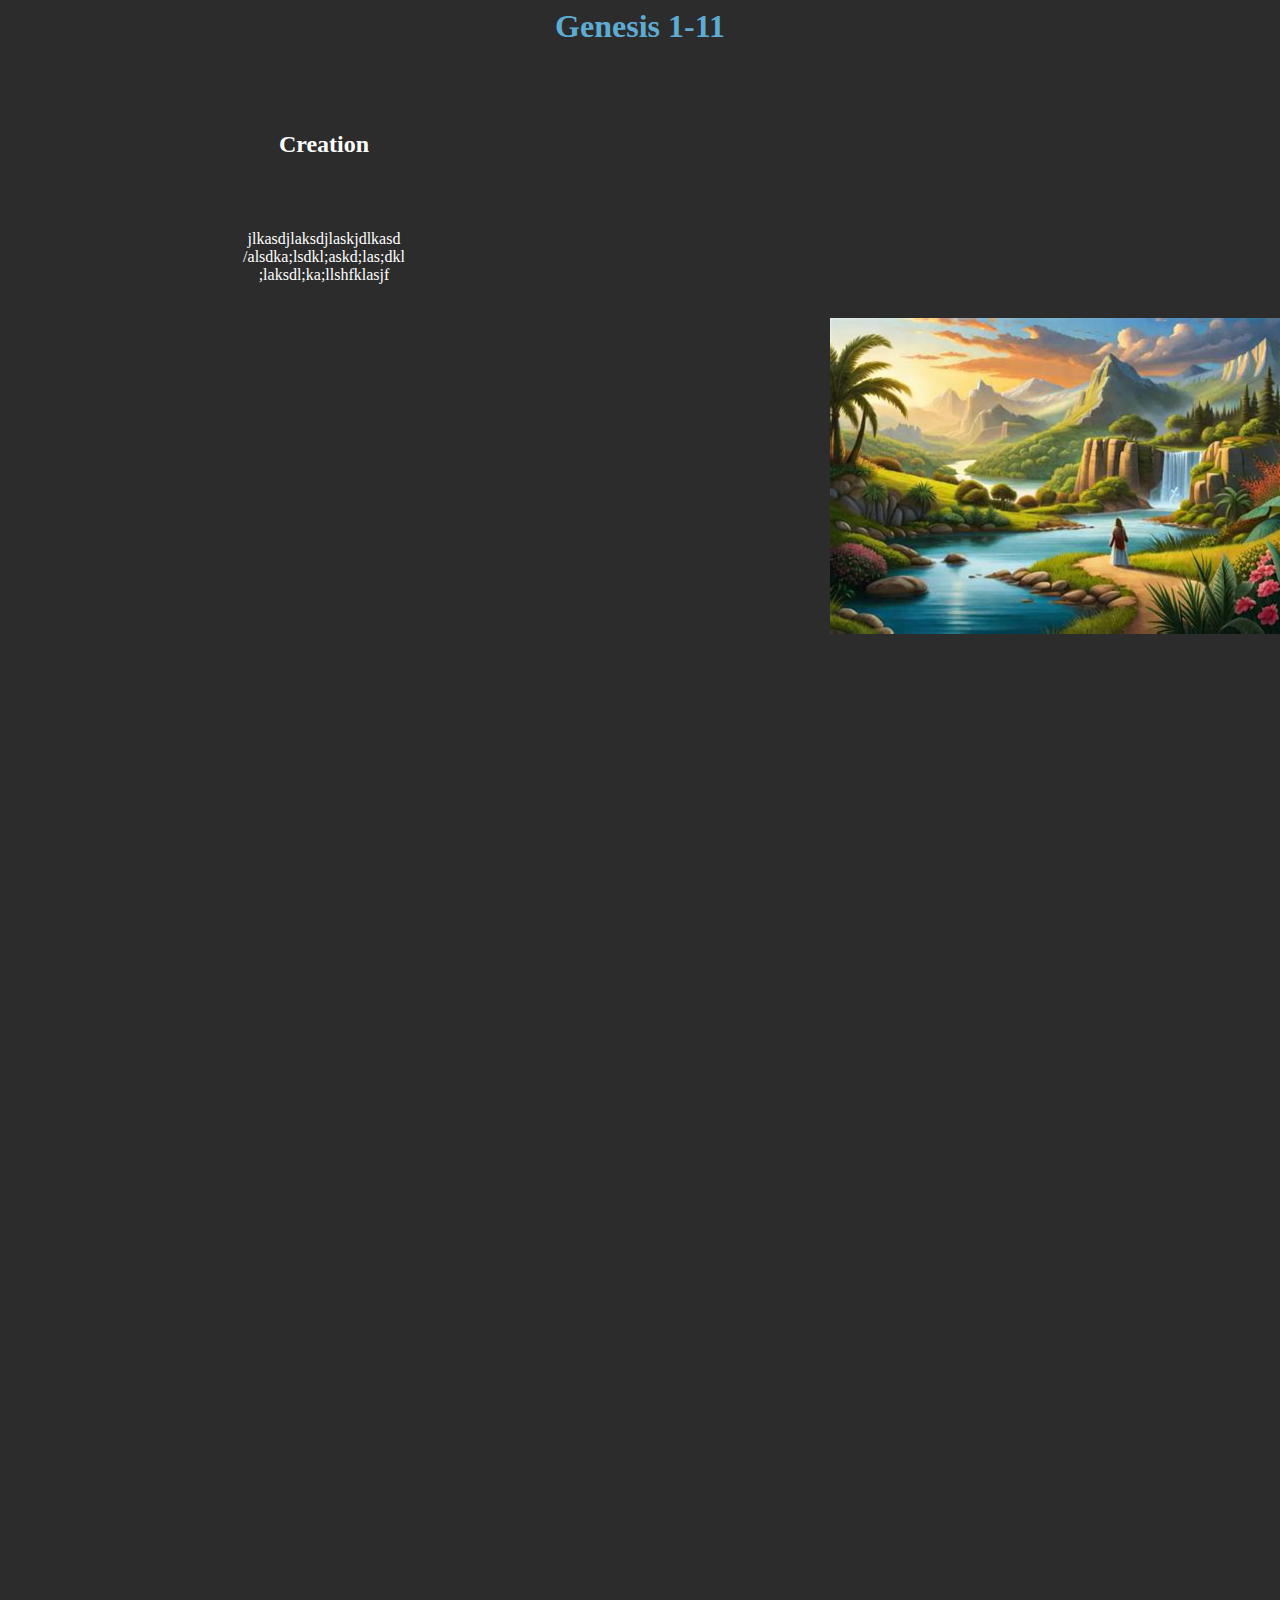
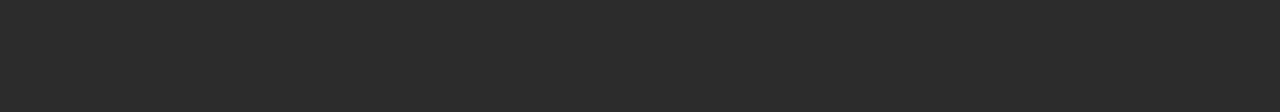
==== index.html @ ca87bc42 "edited layout" ====
<html>
	<meta name="viewport" content="width=device-width, initial-scale=1.0">
	<link rel='stylesheet' type='text/css' href='style.css'>

	<header class="header">
		<h1 class="title">Genesis 1-11</h1>
		</header>
		<body>
		<div class="paragraph">
		<h2>
		Creation
		</h2>
		<p>
			jlkasdjlaksdjlaskjdlkasd
			/alsdka;lsdkl;askd;las;dkl
			;laksdl;ka;llshfklasjf
		</p> 
		</div>
		<div class="left-image">
		<img src="creation.jpg">
		</div>
		</body>

	<br>
	<br>
	<br>
	<br>
	<br>
	<br>
	<br>
	<br>
	<br>
	<br>
	<br>
	<br>
	<br>
	<br>
	<br>
	<br>
	<br>
	<br>
	<br>
	<br>
	<br>
	<br>
	<br>
	<br>
	<br>
	<br>
	<br>
	<br>
	<br>
	<br>
	<br>
	<br>
	<br>
	<br>
	<br>
	<br>
	<br>
	<br>
	<br>
	<br>
	<br>
	<br>
	<br>
	<br>
	<br>
	<br>
	<br>
	<br>
	<br>
	<br>
	<br>
	<br>
	<br>
	<br>
	<br>
	<br>
	<br>
	<br>
	<br>
	<br>
	<br>
	<br>
	<br>
	<br>
	<br>
	<br>
	<br>
	<br>
	<br>
	<br>
	<br>
	<br>
	<br>
	<br>
	<br>
	<br>
	<br>
	



	</html>
---- style.css ----
body {
	background-color: #2c2c2c
	/*font: sans-serif;
	color: #ffffff;*/
}
.header {
	position: sticky;
	top: 0;
	text-align: center;
	font: sans-serif;
	background-color: #2c2c2c;
	transition height 2s;
	color: #5eacd3;
	width: 100%;
}
.title {
	font: sans-serif;
	text-align: center;
	/*position: sticky;
	top: 0;*/
}
.paragraph {
	font: sans-serif;
	color: #ffffff;
	text-align: center;
	white-space: pre-line;
	width: 50%;
}
.left-image {
	float: right;
	display: inline;
	width: 35%;
}
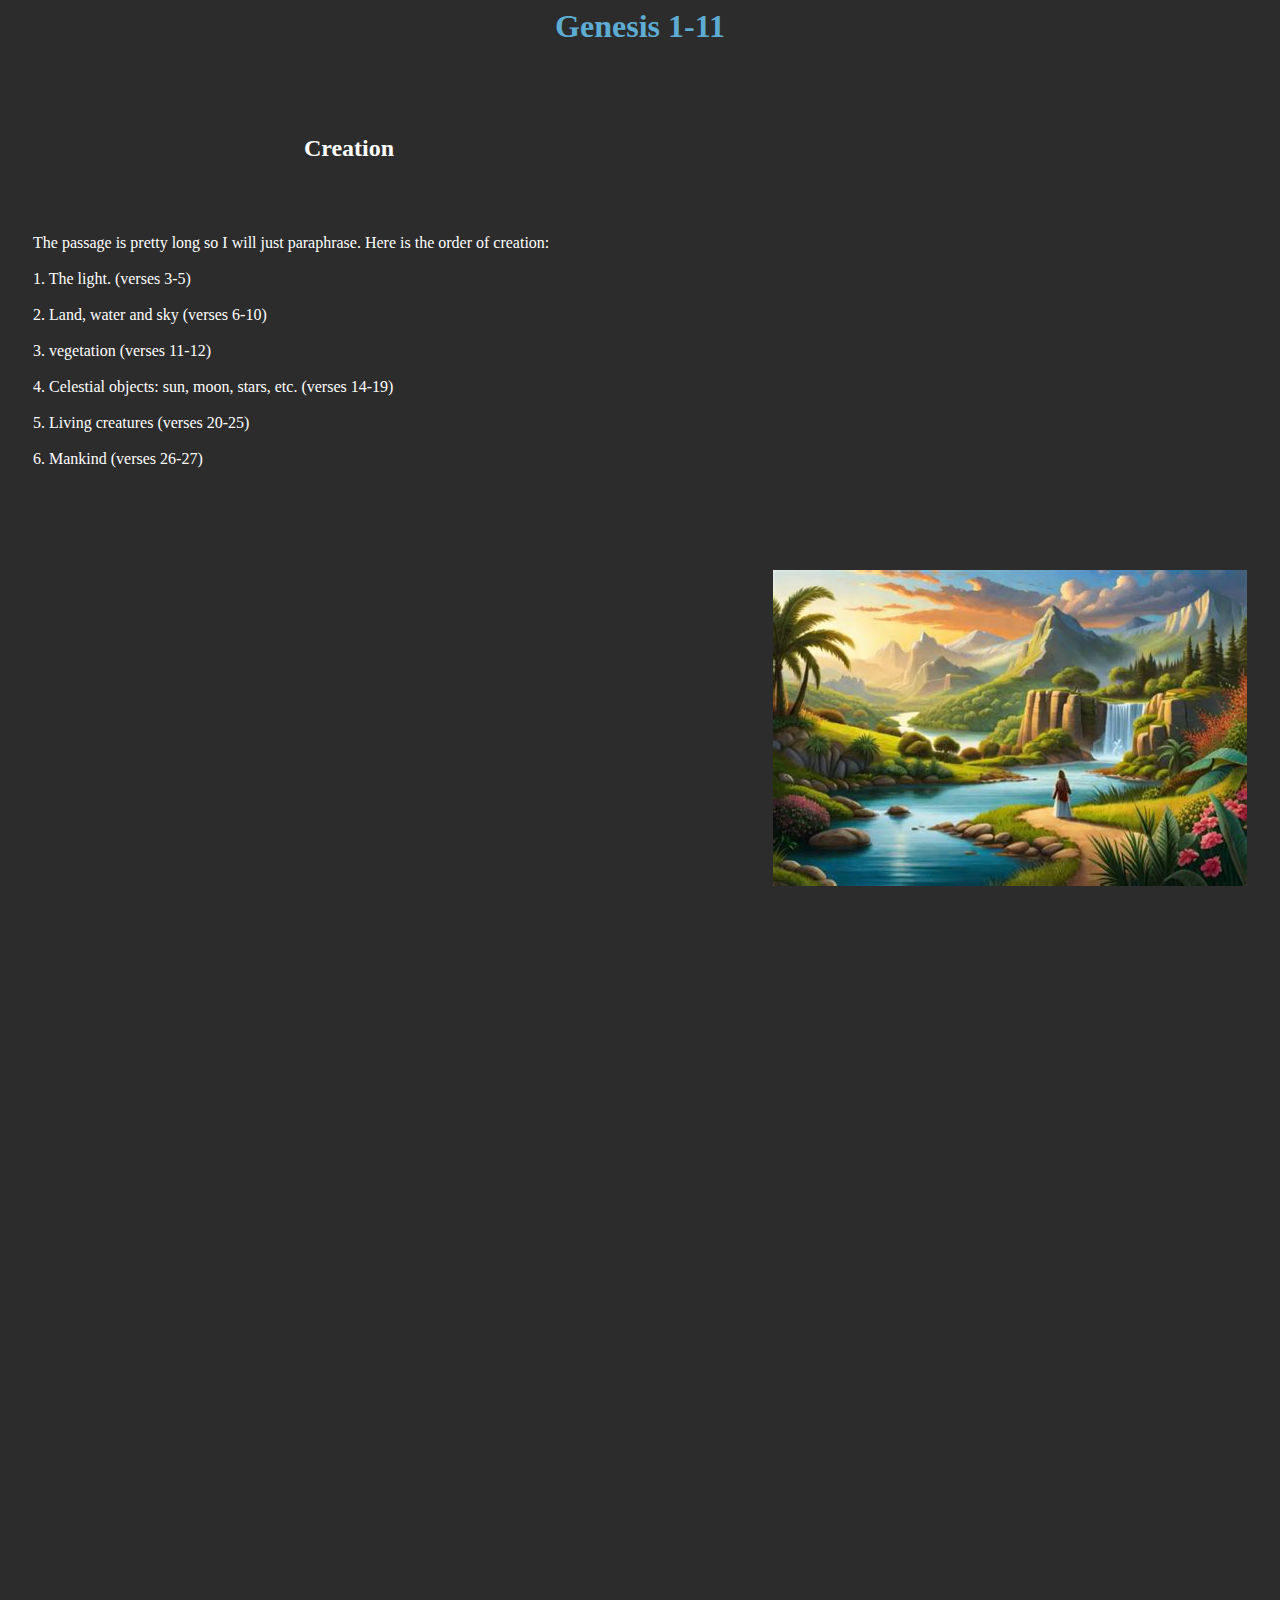
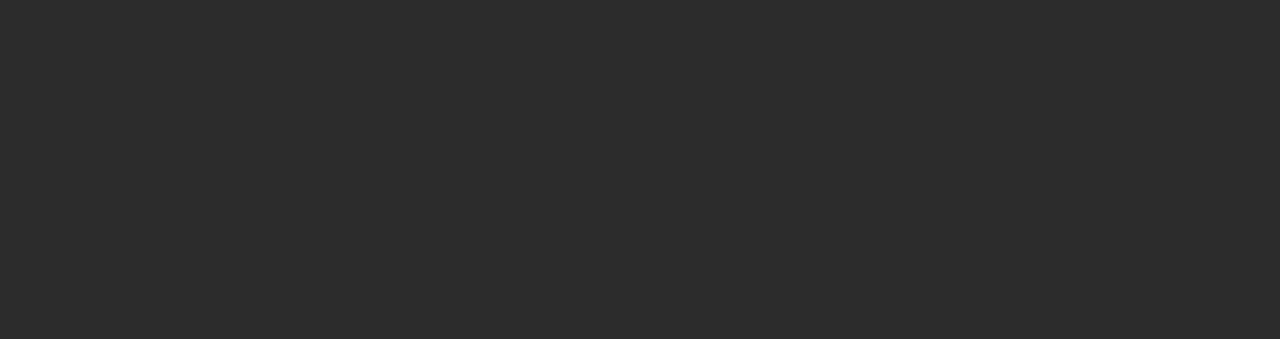
==== commit 8f1d5a84: "changed formatting and added 'Creation'" ====
--- a/index.html
+++ b/index.html
@@ -6,17 +6,28 @@
 		<h1 class="title">Genesis 1-11</h1>
 		</header>
 		<body>
-		<div class="paragraph">
-		<h2>
+		<div id="left-container">
+		<h2 class="heading">
 		Creation
 		</h2>
 		<p>
-			jlkasdjlaksdjlaskjdlkasd
-			/alsdka;lsdkl;askd;las;dkl
-			;laksdl;ka;llshfklasjf
+			The passage is pretty long so I will just paraphrase. Here is the order of creation:
+			
+			1. The light. (verses 3-5)
+			
+			2. Land, water and sky (verses 6-10)
+
+			3. vegetation (verses 11-12)
+
+			4. Celestial objects: sun, moon, stars, etc. (verses 14-19)
+
+			5. Living creatures (verses 20-25)
+
+			6. Mankind (verses 26-27)
+
 		</p> 
 		</div>
-		<div class="left-image">
+		<div id="right-container">
 		<img src="creation.jpg">
 		</div>
 		</body>
--- a/style.css
+++ b/style.css
@@ -1,5 +1,6 @@
 body {
 	background-color: #2c2c2c
+	
 	/*font: sans-serif;
 	color: #ffffff;*/
 }
@@ -19,15 +20,20 @@
 	/*position: sticky;
 	top: 0;*/
 }
-.paragraph {
+#left-container {
 	font: sans-serif;
 	color: #ffffff;
-	text-align: center;
 	white-space: pre-line;
 	width: 50%;
+	margin: 25px;
 }
-.left-image {
+#right-container {
 	float: right;
 	display: inline;
-	width: 35%;
+	margin: 25px;
+	
 }
+.heading {
+	text-align: center;
+	
+}
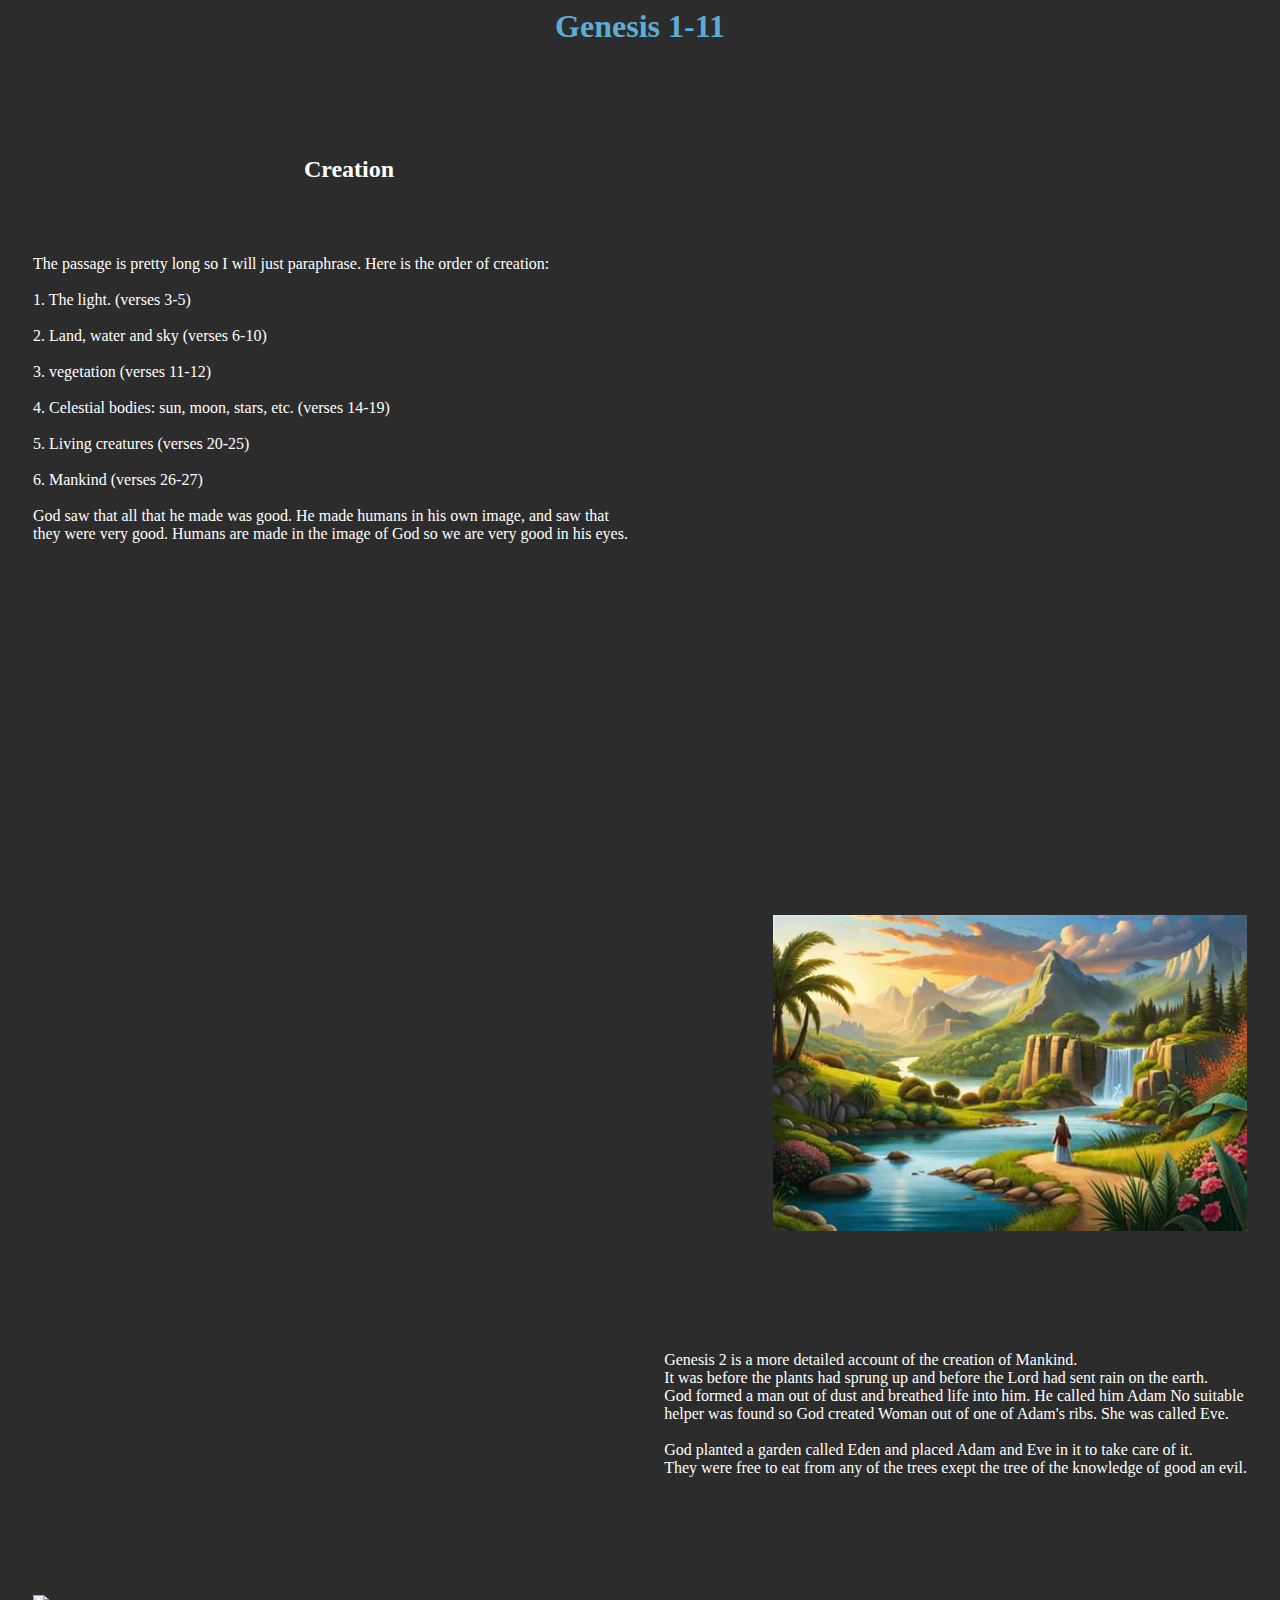
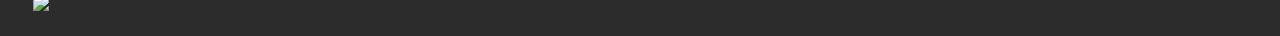
==== commit 0471f01e: "added genesis 2" ====
--- a/index.html
+++ b/index.html
@@ -6,12 +6,12 @@
 		<h1 class="title">Genesis 1-11</h1>
 		</header>
 		<body>
-		<div id="left-container">
-		<h2 class="heading">
+			<div class="left-container">
+		<h2 id="heading">
 		Creation
 		</h2>
 		<p>
-			The passage is pretty long so I will just paraphrase. Here is the order of creation:
+				The passage is pretty long so I will just paraphrase. Here is the order of creation:
 			
 			1. The light. (verses 3-5)
 			
@@ -19,24 +19,50 @@
 
 			3. vegetation (verses 11-12)
 
-			4. Celestial objects: sun, moon, stars, etc. (verses 14-19)
+			4. Celestial bodies: sun, moon, stars, etc. (verses 14-19)
 
 			5. Living creatures (verses 20-25)
 
 			6. Mankind (verses 26-27)
 
+			God saw that all that he made was good. He made humans in his own image, and saw that
+			they were very good. Humans are made in the image of God so we are very good in his eyes.
+			
+
+
 		</p> 
 		</div>
-		<div id="right-container">
+		<br>
+		<br>
+		<br>
+		<br>
+		<br>
+		<div class="right-container">
+			<br>
+			<br>
+			<br>
+			<br>
+			<br>
+			<br>
 		<img src="creation.jpg">
+		
 		</div>
+		<div class="right-container">
+			<p>
+			Genesis 2 is a more detailed account of the creation of Mankind. 
+			It was before the plants had sprung up and before the Lord had sent rain on the earth.
+			God formed a man out of dust and breathed life into him. He called him Adam No suitable
+			helper was found so God created Woman out of one of Adam's ribs. She was called Eve. 
+
+			God planted a garden called Eden and placed Adam and Eve in it to take care of it.
+			They were free to eat from any of the trees exept the tree of the knowledge of good an evil.
+			<p/>
+			</div>
+			<div class="left-container">
+				<img src="https://external-content.duckduckgo.com/iu/?u=https%3A%2F%2Ftse1.mm.bing.net%2Fth%3Fid%3DOIP.-9pcdscy4XH2DiLHx5FMfAHaD_%26pid%3DApi&f=1&ipt=282920f3b719909e67863ab311a41d9a76da1c4afdf7e9a88dfbee69495bdd02&ipo=images">
+				</div>
 		</body>
 
-	<br>
-	<br>
-	<br>
-	<br>
-	<br>
 	<br>
 	<br>
 	<br>
--- a/style.css
+++ b/style.css
@@ -20,20 +20,25 @@
 	/*position: sticky;
 	top: 0;*/
 }
-#left-container {
+.left-container {
 	font: sans-serif;
 	color: #ffffff;
 	white-space: pre-line;
 	width: 50%;
 	margin: 25px;
+	float: left;
+	display: inline;
 }
-#right-container {
+.right-container {
 	float: right;
 	display: inline;
 	margin: 25px;
-	
+	font: sans-serif;
+	color: #ffffff;
+	white-space: pre-line;
+	margin-left: 10%;
 }
-.heading {
+#heading {
 	text-align: center;
 	
 }
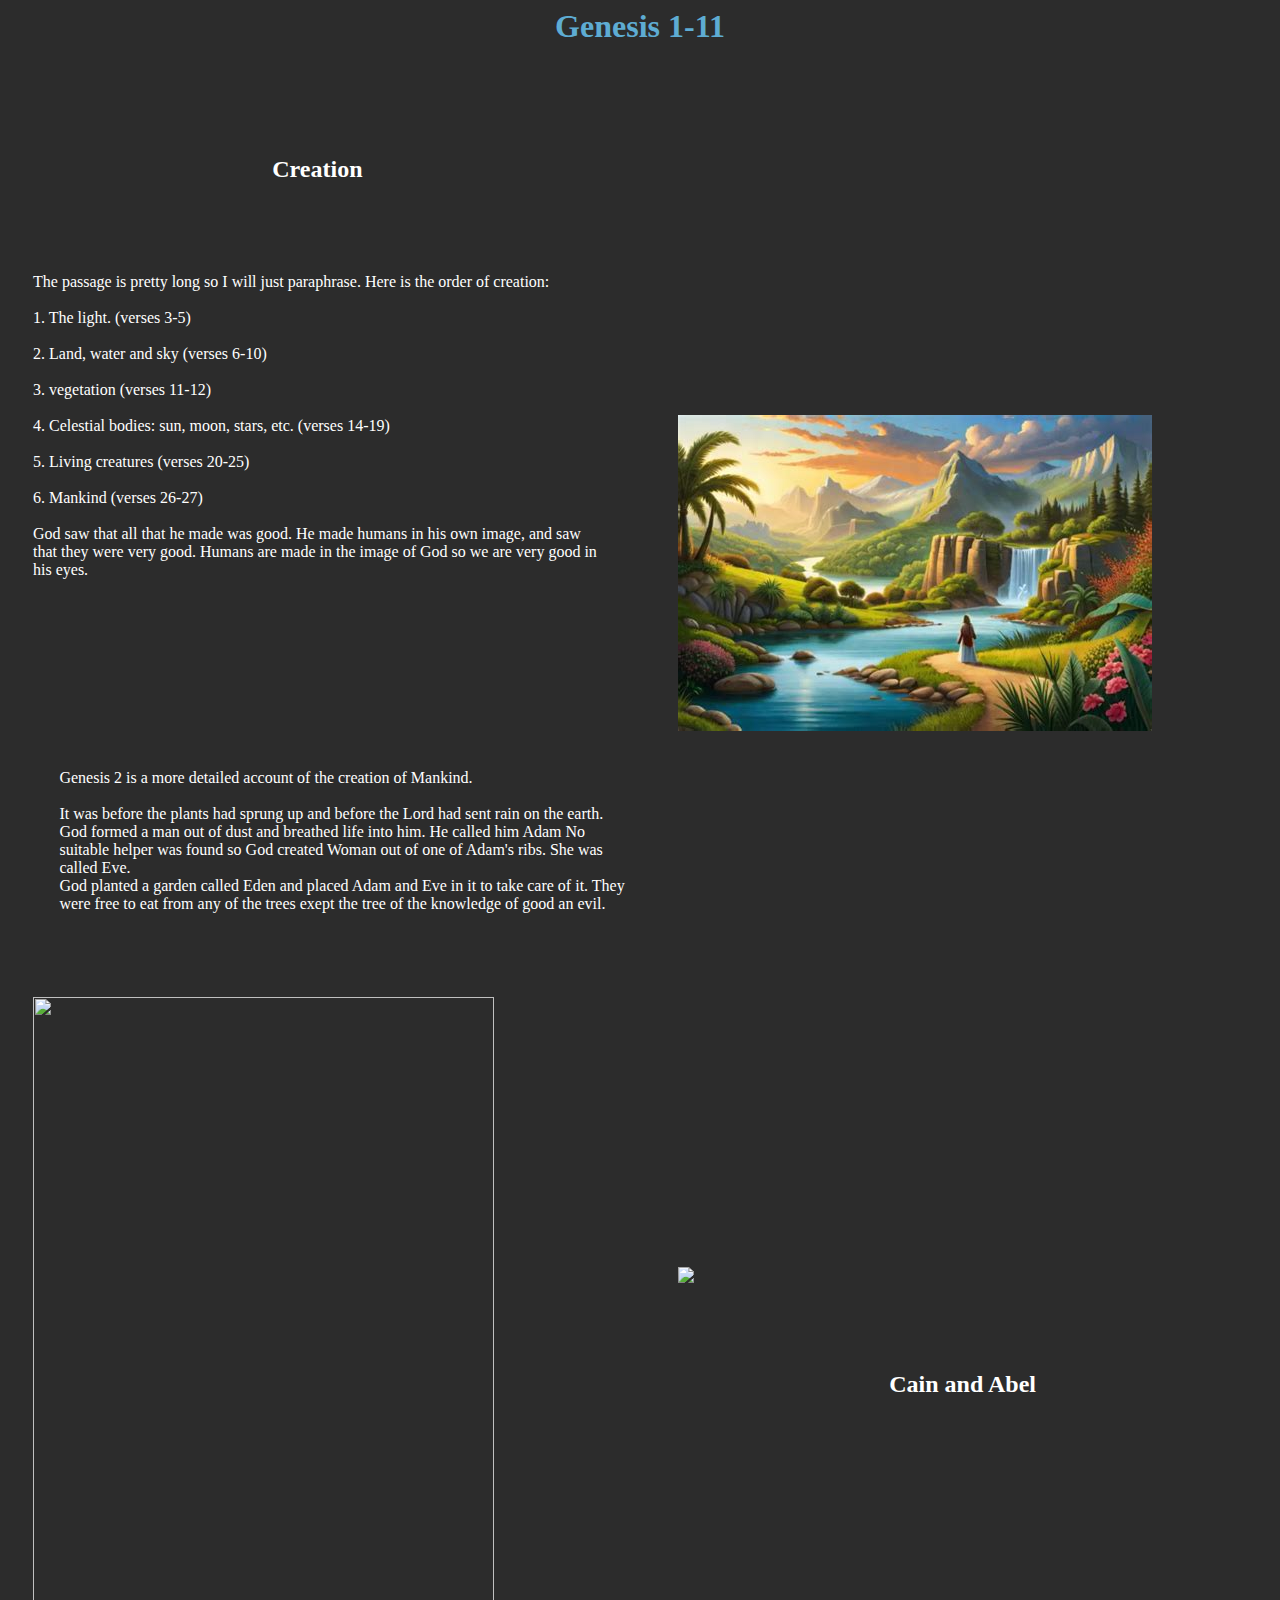
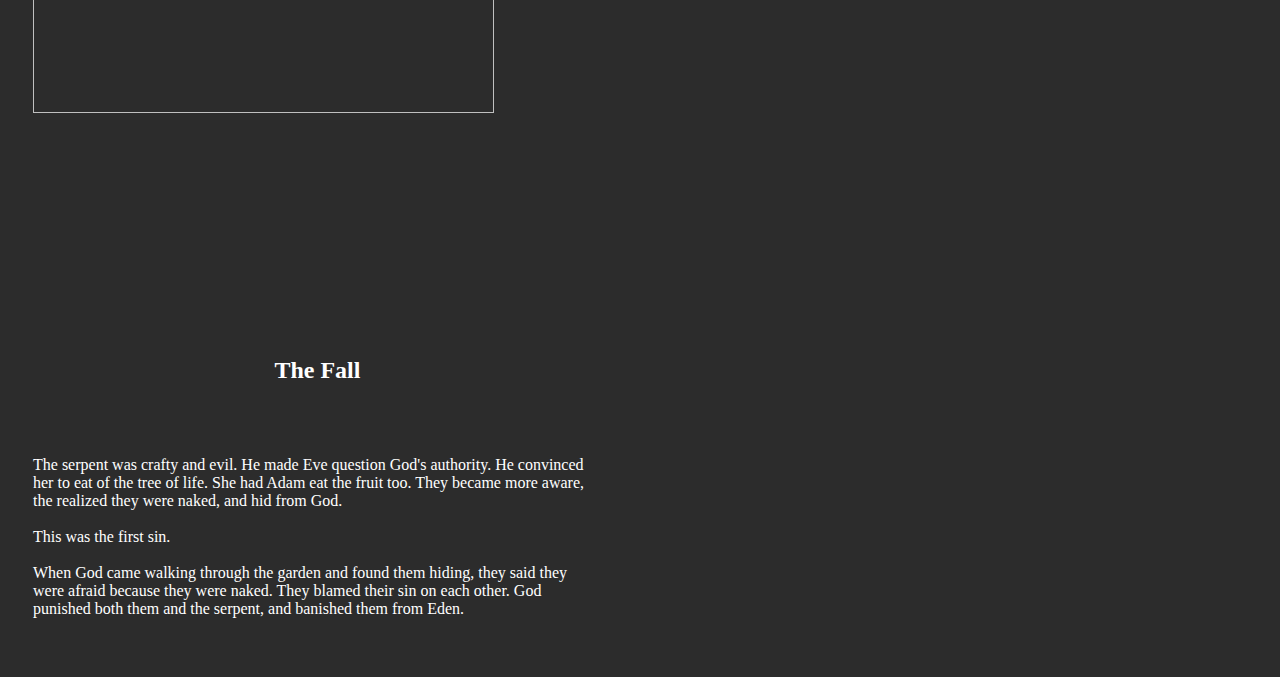
==== commit 764a4019: "added 'the fall'" ====
--- a/index.html
+++ b/index.html
@@ -7,9 +7,10 @@
 		</header>
 		<body>
 			<div class="left-container">
-		<h2 id="heading">
+		<h2 class="heading">
 		Creation
 		</h2>
+		
 		<p>
 				The passage is pretty long so I will just paraphrase. Here is the order of creation:
 			
@@ -25,8 +26,7 @@
 
 			6. Mankind (verses 26-27)
 
-			God saw that all that he made was good. He made humans in his own image, and saw that
-			they were very good. Humans are made in the image of God so we are very good in his eyes.
+			God saw that all that he made was good. He made humans in his own image, and saw that they were very good. Humans are made in the image of God so we are very good in his eyes.
 			
 
 
@@ -44,100 +44,75 @@
 			<br>
 			<br>
 			<br>
-		<img src="creation.jpg">
+			<img src="creation.jpg">
 		
 		</div>
 		<div class="right-container">
-			<p>
-			Genesis 2 is a more detailed account of the creation of Mankind. 
-			It was before the plants had sprung up and before the Lord had sent rain on the earth.
-			God formed a man out of dust and breathed life into him. He called him Adam No suitable
-			helper was found so God created Woman out of one of Adam's ribs. She was called Eve. 
+			<p style="float: right;">
+			Genesis 2 is a more detailed account of the creation of Mankind.
 
-			God planted a garden called Eden and placed Adam and Eve in it to take care of it.
-			They were free to eat from any of the trees exept the tree of the knowledge of good an evil.
+			It was before the plants had sprung up and before the Lord had sent rain on the earth. God formed a man out of dust and breathed life into him. He called him Adam No suitable helper was found so God created Woman out of one of Adam's ribs. She was called Eve. 
+			God planted a garden called Eden and placed Adam and Eve in it to take care of it. They were free to eat from any of the trees exept the tree of the knowledge of good an evil.
 			<p/>
 			</div>
 			<div class="left-container">
-				<img src="https://external-content.duckduckgo.com/iu/?u=https%3A%2F%2Ftse1.mm.bing.net%2Fth%3Fid%3DOIP.-9pcdscy4XH2DiLHx5FMfAHaD_%26pid%3DApi&f=1&ipt=282920f3b719909e67863ab311a41d9a76da1c4afdf7e9a88dfbee69495bdd02&ipo=images">
+				<img src="https://external-content.duckduckgo.com/iu/?u=https%3A%2F%2Ftse1.mm.bing.net%2Fth%3Fid%3DOIP.-9pcdscy4XH2DiLHx5FMfAHaD_%26pid%3DApi&f=1&ipt=282920f3b719909e67863ab311a41d9a76da1c4afdf7e9a88dfbee69495bdd02&ipo=images" style="width:90%;">
+				<br>
+				<br>
+				<br>
+				<br>
+				<h2 class="heading"> The Fall</h2>
+				<p>
+				The serpent was crafty and evil. He made Eve question God's authority. He convinced her to eat of the tree of life. She had Adam eat the fruit too. They became more aware, the realized they were naked, and hid from God.<br>
+				This was the first sin. <br>
+				When God came walking through the garden and found them hiding, they said they were afraid because they were naked. They blamed their sin on each other. God punished both them and the serpent, and banished them from Eden.
+				</p>
 				</div>
+				<div class="right-container">
+				<br>
+				<br>
+				<br>
+				<br>
+				<br>
+				<br>
+				<br>
+
+					<img src="https://external-content.duckduckgo.com/iu/?u=https%3A%2F%2Ftse3.mm.bing.net%2Fth%3Fid%3DOIP.oReYPYo9PqNlnZJDeiXwnQHaEK%26pid%3DApi&f=1&ipt=6cb554722701c00a0b53506eee52035b38a1a034c259b61ee018a52c93fd132f&ipo=images">
+					</div>
+					<div class="right-container">
+						<h2 class="heading">Cain and Abel</h2>
+						<p> 
+						
+						</p>
+						</div>
+				<br>
+				<br>
+				<br>
 		</body>
 
-	<br>
-	<br>
-	<br>
-	<br>
-	<br>
-	<br>
-	<br>
-	<br>
-	<br>
-	<br>
-	<br>
-	<br>
-	<br>
-	<br>
-	<br>
-	<br>
-	<br>
-	<br>
-	<br>
-	<br>
-	<br>
-	<br>
-	<br>
-	<br>
-	<br>
-	<br>
-	<br>
-	<br>
-	<br>
-	<br>
-	<br>
-	<br>
-	<br>
-	<br>
-	<br>
-	<br>
-	<br>
-	<br>
-	<br>
-	<br>
-	<br>
-	<br>
-	<br>
-	<br>
-	<br>
-	<br>
-	<br>
-	<br>
-	<br>
-	<br>
-	<br>
-	<br>
-	<br>
-	<br>
-	<br>
-	<br>
-	<br>
-	<br>
-	<br>
-	<br>
-	<br>
-	<br>
-	<br>
-	<br>
-	<br>
-	<br>
-	<br>
-	<br>
-	<br>
-	<br>
-	<br>
-	<br>
 	
 
 
+			<br>
+			<br>
+			<br>
+			<br>
+			<br>
+			<br>
+			<br>
+			<br>
+			<br>
+			<br>
+			<br>
+			<br>
+			<br>
+			<br>
+			<br>
+			<br>
+			<br>
+			<br>
+			<br>
+			<br>
 
 	</html>
 
--- a/style.css
+++ b/style.css
@@ -21,13 +21,13 @@
 	top: 0;*/
 }
 .left-container {
+	display: inline;
+	float: left;
 	font: sans-serif;
 	color: #ffffff;
 	white-space: pre-line;
-	width: 50%;
+	width: 45%;
 	margin: 25px;
-	float: left;
-	display: inline;
 }
 .right-container {
 	float: right;
@@ -36,9 +36,11 @@
 	font: sans-serif;
 	color: #ffffff;
 	white-space: pre-line;
-	margin-left: 10%;
+	width: 45%;
+	z-index: 1000;
+	align-items: right;
 }
-#heading {
+.heading {
 	text-align: center;
 	
 }
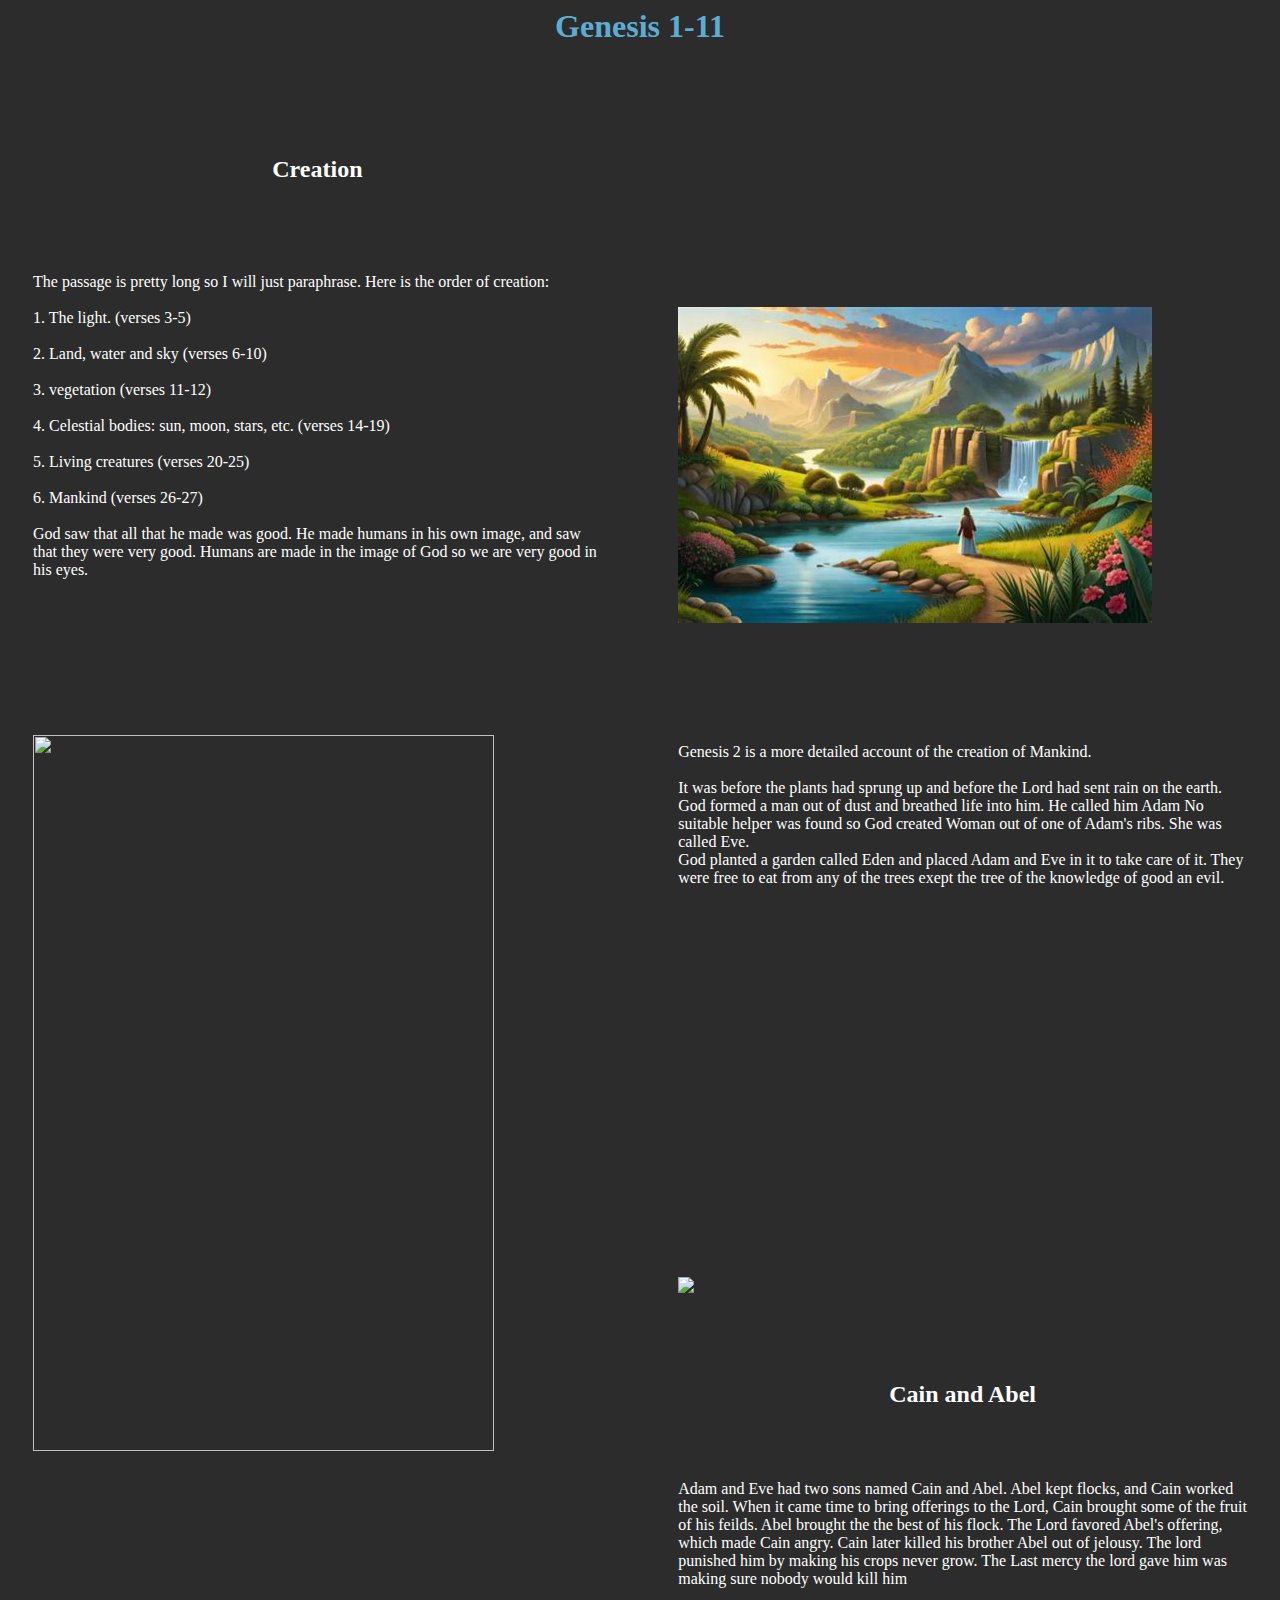
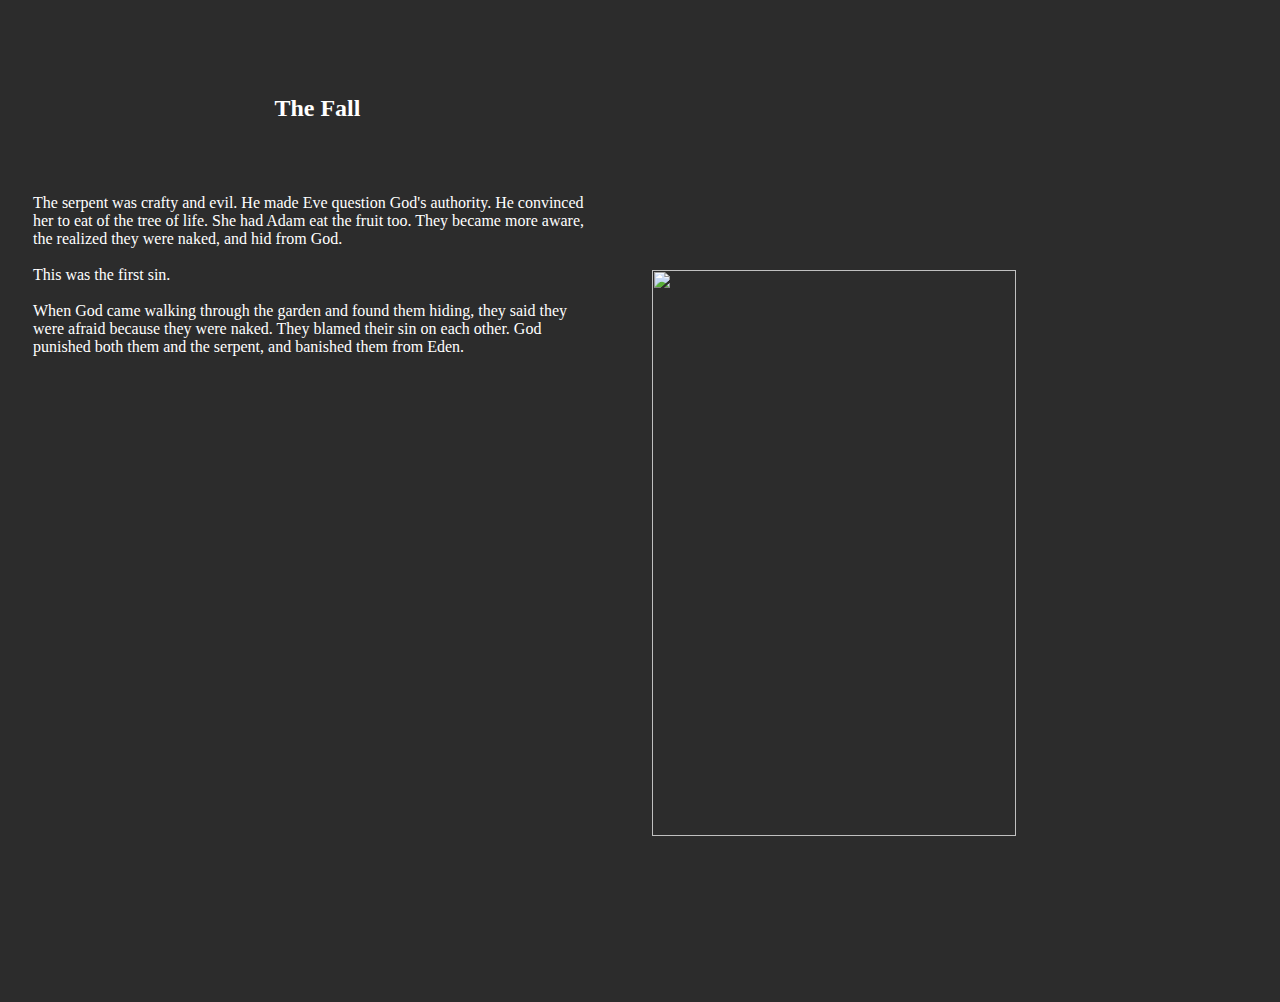
==== commit 094a243d: "added cain and abel" ====
--- a/index.html
+++ b/index.html
@@ -41,9 +41,6 @@
 			<br>
 			<br>
 			<br>
-			<br>
-			<br>
-			<br>
 			<img src="creation.jpg">
 		
 		</div>
@@ -72,6 +69,7 @@
 				<br>
 				<br>
 				<br>
+						<br>
 				<br>
 				<br>
 				<br>
@@ -82,9 +80,18 @@
 					<div class="right-container">
 						<h2 class="heading">Cain and Abel</h2>
 						<p> 
-						
+						Adam and Eve had two sons named Cain and Abel. Abel kept flocks, and Cain worked the soil. When it came time to bring offerings to the Lord, Cain brought some of the fruit of his feilds. Abel brought the the best of his flock. The Lord favored Abel's offering, which made Cain angry. Cain later killed his brother Abel out of jelousy. The lord punished him by making his crops never grow. The Last mercy the lord gave him was making sure nobody would kill him
 						</p>
+						<br>
+						<br>
+						<br>
 						</div>
+						<div class="left-container">
+						<br>
+						<br>
+							<img src="https://external-content.duckduckgo.com/iu/?u=https%3A%2F%2Ftse1.mm.bing.net%2Fth%3Fid%3DOIP.IxTJVx2_lYKPJKITNiYgcgHaD4%26pid%3DApi&f=1&ipt=f0ad7d3c5550672b95a93582b3b0c8b17198232e596b4330f71dc25de3515a32&ipo=images" style="width:80%;">
+							</div>
+
 				<br>
 				<br>
 				<br>
@@ -108,11 +115,6 @@
 			<br>
 			<br>
 			<br>
-			<br>
-			<br>
-			<br>
-			<br>
-			<br>
 
 	</html>
 
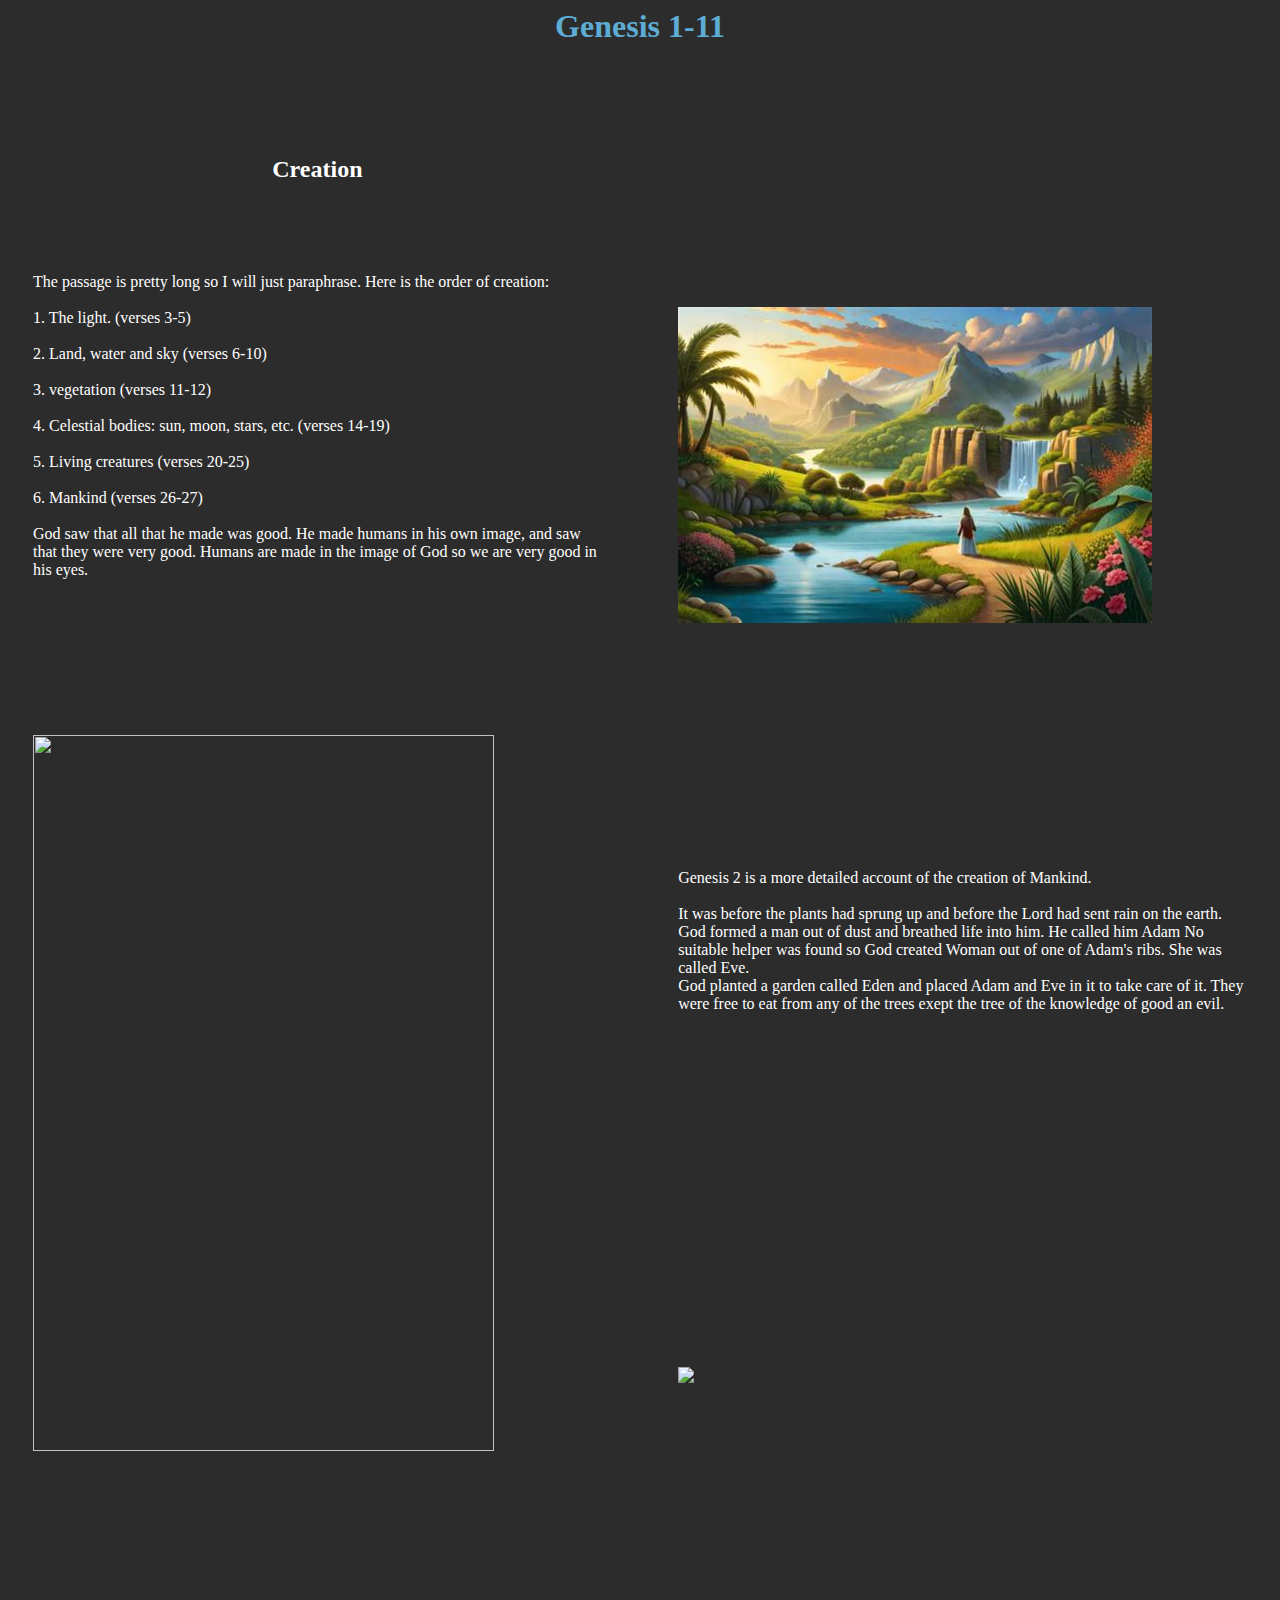
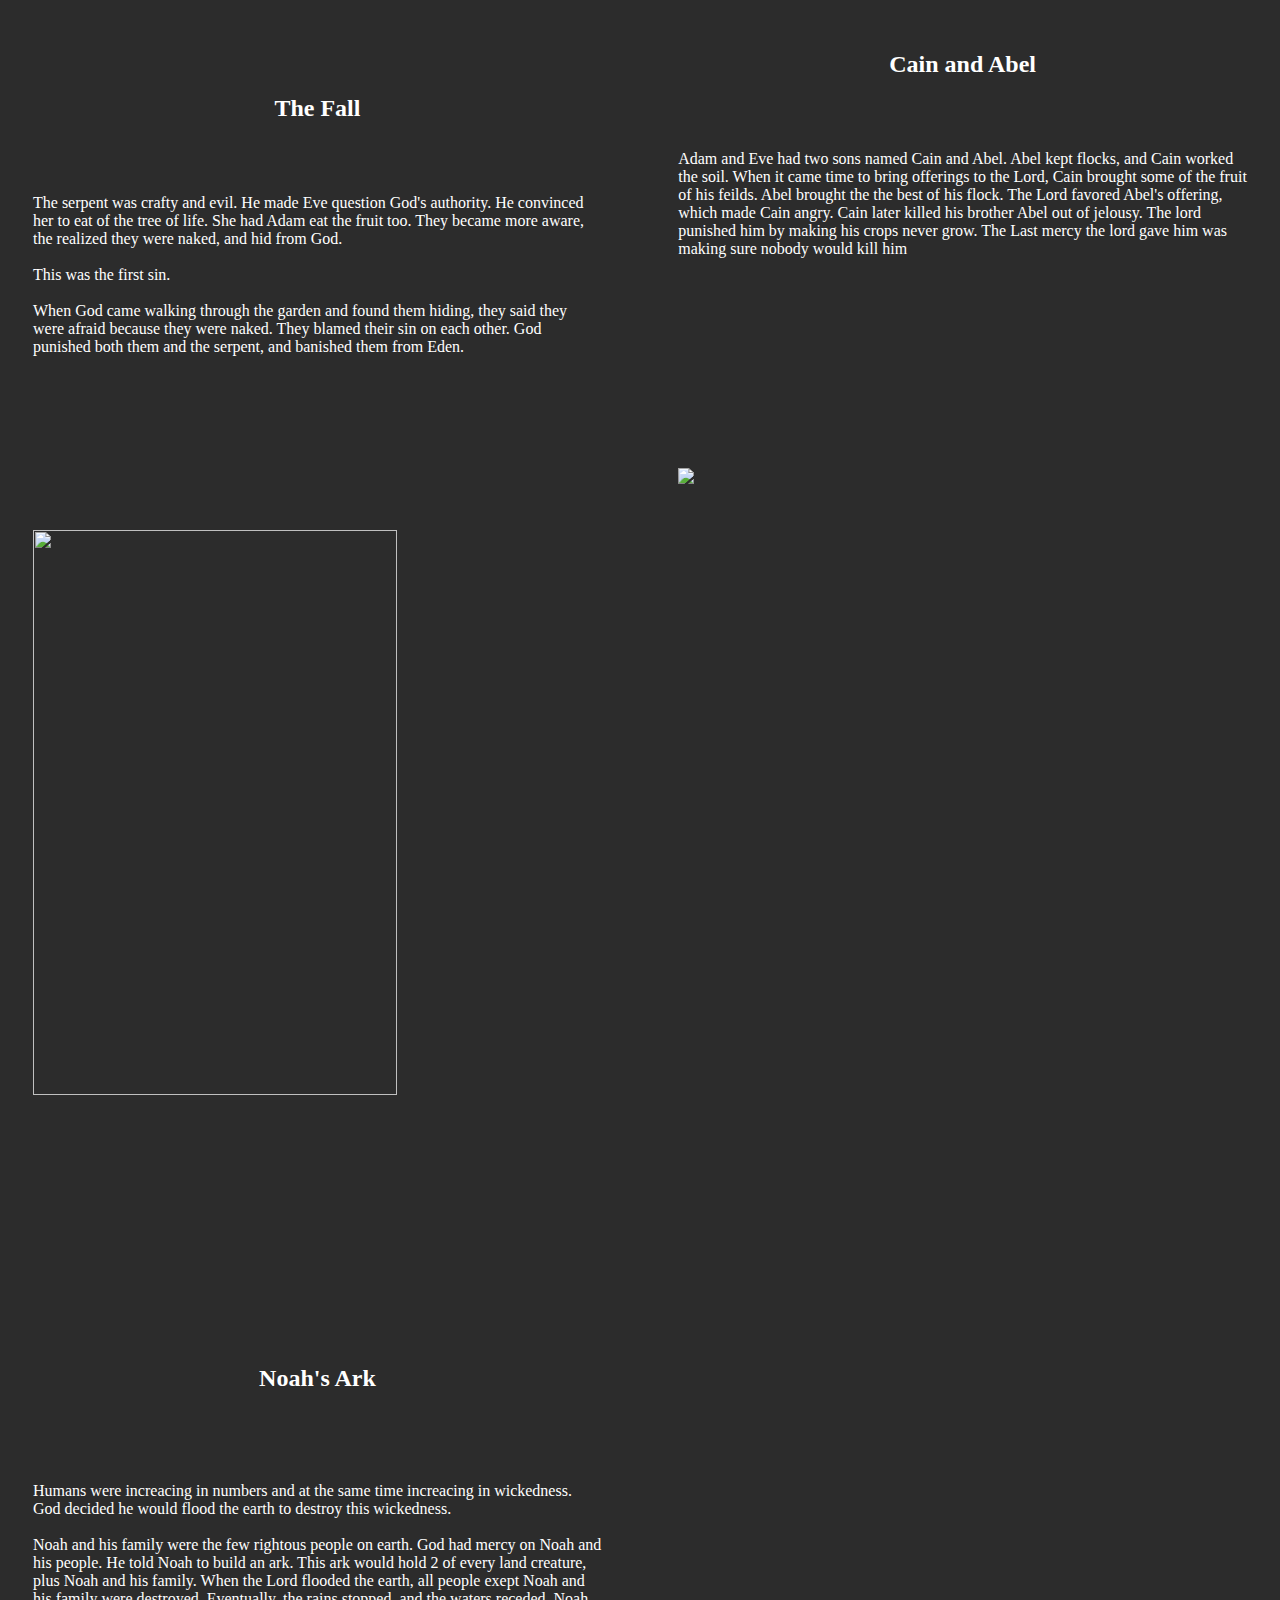
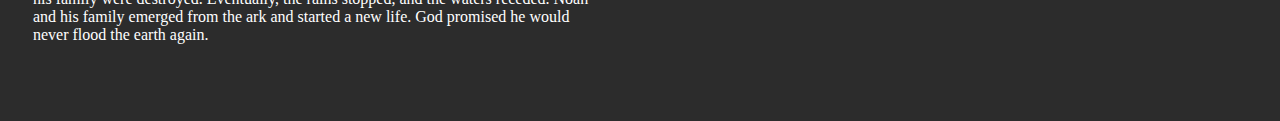
==== commit cb10f1fd: "added Noah's ark" ====
--- a/index.html
+++ b/index.html
@@ -45,6 +45,10 @@
 		
 		</div>
 		<div class="right-container">
+
+			<br>
+			<br>
+			<br>
 			<p style="float: right;">
 			Genesis 2 is a more detailed account of the creation of Mankind.
 
@@ -69,7 +73,6 @@
 				<br>
 				<br>
 				<br>
-						<br>
 				<br>
 				<br>
 				<br>
@@ -78,6 +81,11 @@
 					<img src="https://external-content.duckduckgo.com/iu/?u=https%3A%2F%2Ftse3.mm.bing.net%2Fth%3Fid%3DOIP.oReYPYo9PqNlnZJDeiXwnQHaEK%26pid%3DApi&f=1&ipt=6cb554722701c00a0b53506eee52035b38a1a034c259b61ee018a52c93fd132f&ipo=images">
 					</div>
 					<div class="right-container">
+			<br>
+			<br>
+			<br>
+			<br>
+			<br>
 						<h2 class="heading">Cain and Abel</h2>
 						<p> 
 						Adam and Eve had two sons named Cain and Abel. Abel kept flocks, and Cain worked the soil. When it came time to bring offerings to the Lord, Cain brought some of the fruit of his feilds. Abel brought the the best of his flock. The Lord favored Abel's offering, which made Cain angry. Cain later killed his brother Abel out of jelousy. The lord punished him by making his crops never grow. The Last mercy the lord gave him was making sure nobody would kill him
@@ -90,11 +98,29 @@
 						<br>
 						<br>
 							<img src="https://external-content.duckduckgo.com/iu/?u=https%3A%2F%2Ftse1.mm.bing.net%2Fth%3Fid%3DOIP.IxTJVx2_lYKPJKITNiYgcgHaD4%26pid%3DApi&f=1&ipt=f0ad7d3c5550672b95a93582b3b0c8b17198232e596b4330f71dc25de3515a32&ipo=images" style="width:80%;">
+							<br>
+							<br>
+							<br>
+							<h2 class="heading">Noah's Ark</h2>
+
+							<p>
+							Humans were increacing in numbers and at the same time increacing in wickedness. God decided he would flood the earth to destroy this wickedness. <br>
+							Noah and his family were the few rightous people on earth. God had mercy on Noah and his people. He told Noah to build an ark. This ark would hold 2 of every land creature, plus Noah and his family. When the Lord flooded the earth, all people exept Noah and his family were destroyed. Eventually, the rains stopped, and the waters receded. Noah and his family emerged from the ark and started a new life. God promised he would never flood the earth again.
+							</p>
+
+							</div>
+						<div class="right-container">
+							<img src="https://external-content.duckduckgo.com/iu/?u=https%3A%2F%2Ftse1.mm.bing.net%2Fth%3Fid%3DOIP.rUqq-DAVZNfzQMpSOEn4tAHaEo%26pid%3DApi&f=1&ipt=e34ef01ed2a5c485798ac9e8d7bcccc4b39e0efcb561d345399a56c6a5bb1958&ipo=images">
 							</div>
 
-				<br>
-				<br>
-				<br>
+
+			<br>
+			<br>
+			<br>
+			<br>
+			<br>
+			<br>
+			<br>
 		</body>
 
 	
@@ -115,6 +141,16 @@
 			<br>
 			<br>
 			<br>
+			<br>
+			<br>
+			<br>
+			<br>
+			<br>
+			<br>
+			<br>
+			<br>
+			<br>
+			<br>
 
 	</html>
 
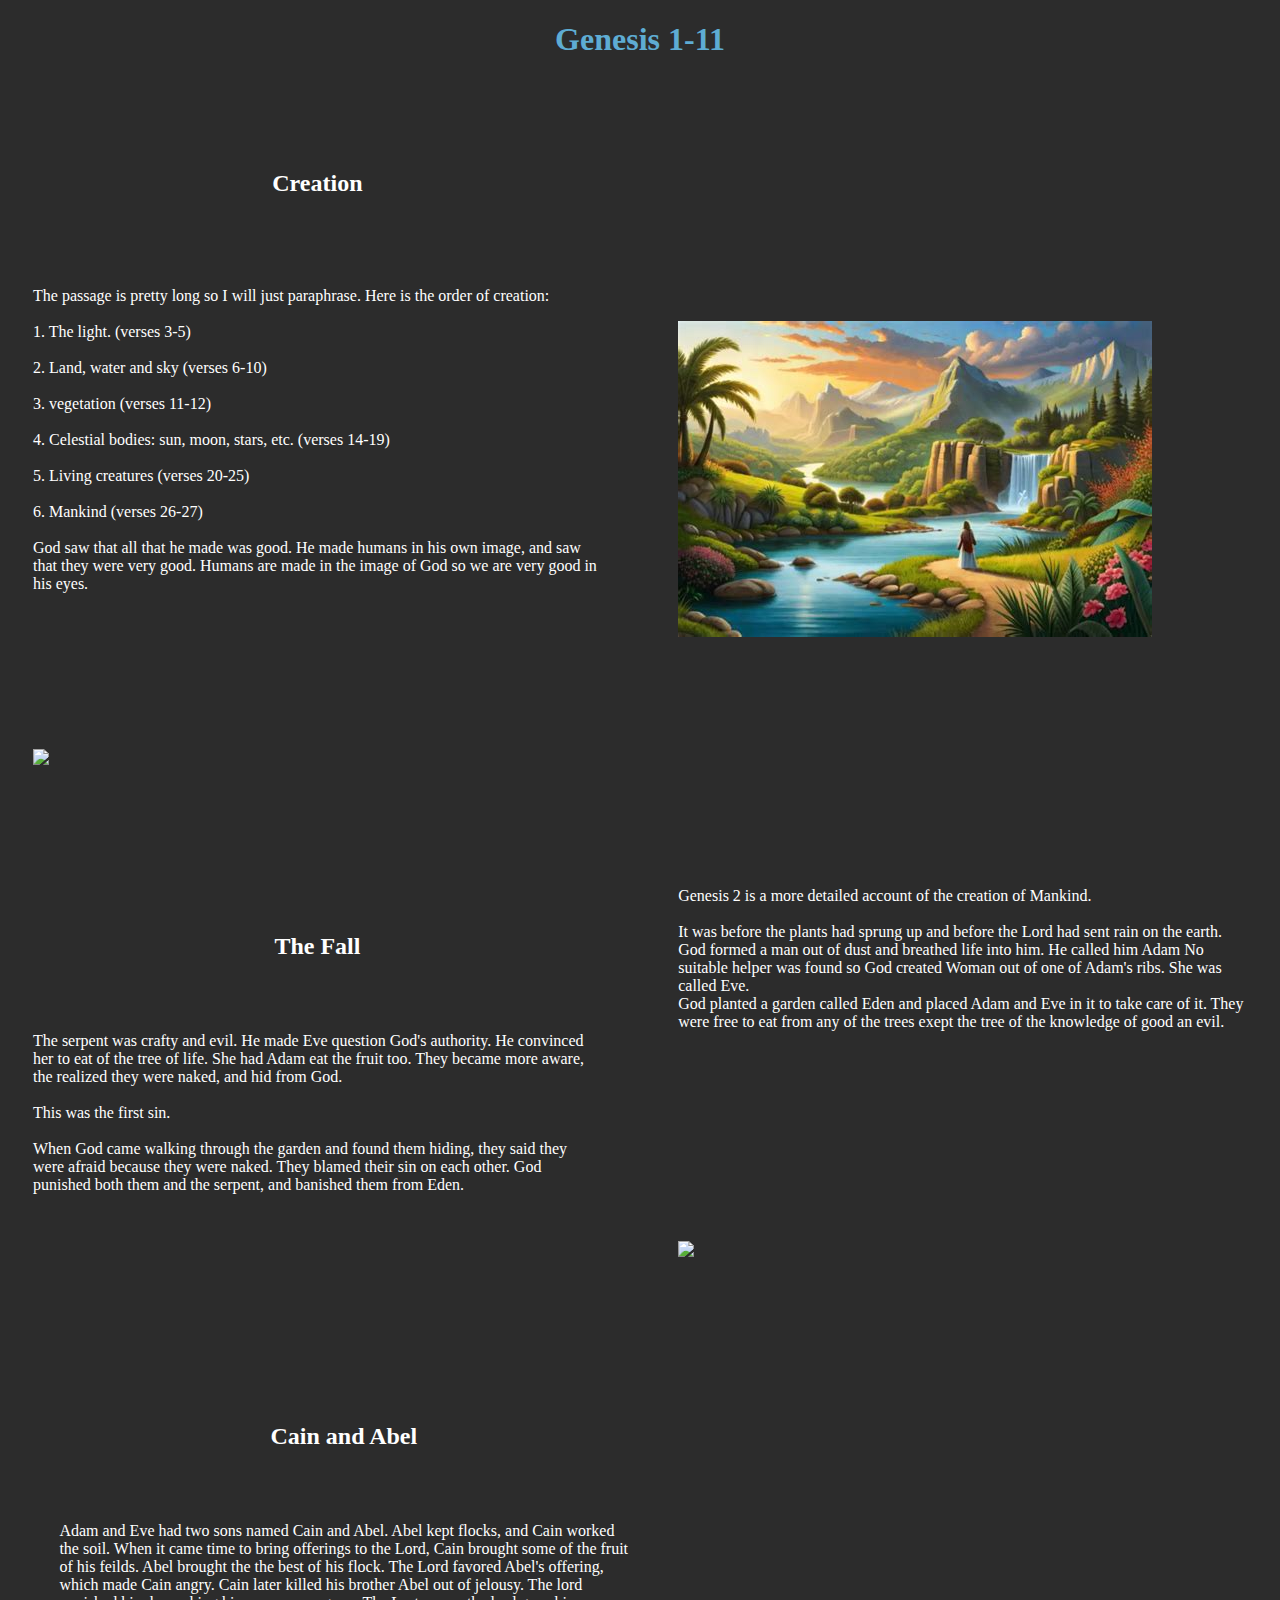
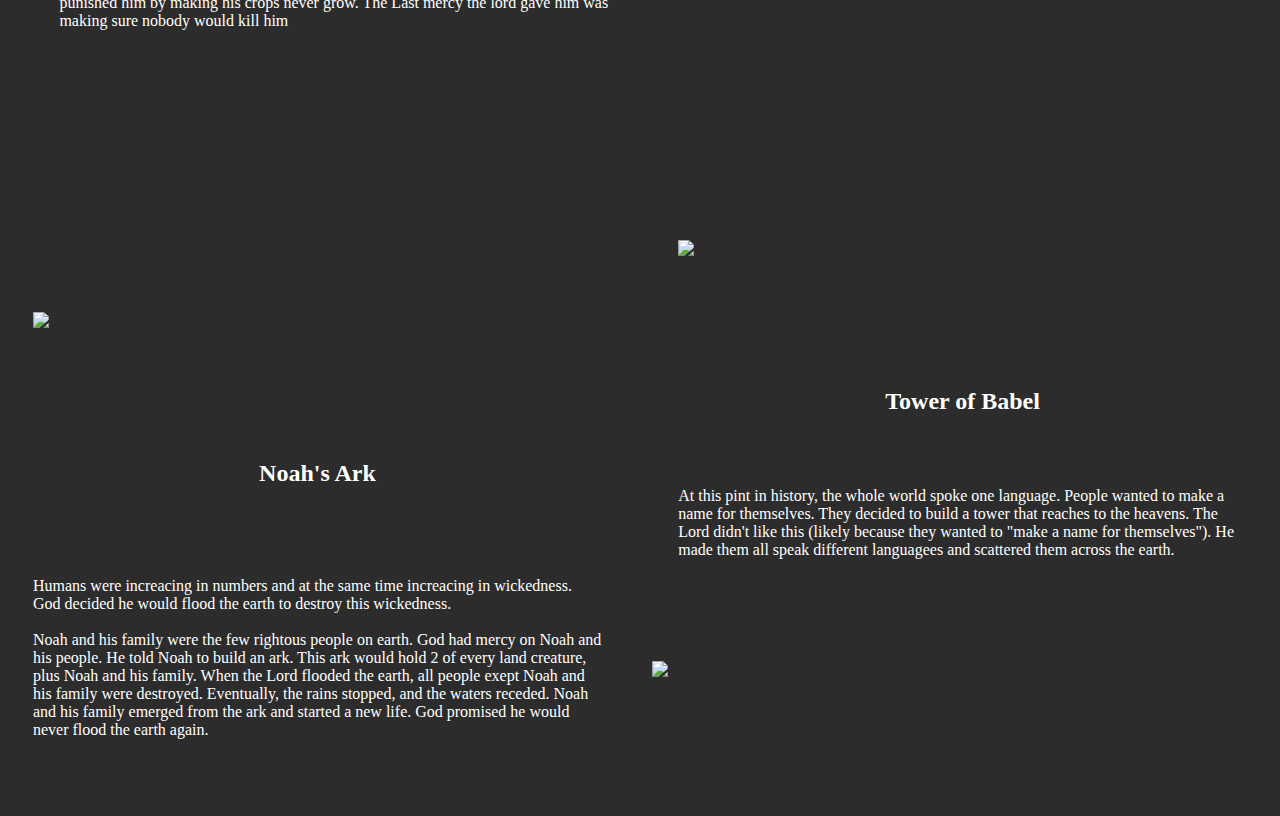
==== commit aafe9c75: "added tower of babel" ====
--- a/index.html
+++ b/index.html
@@ -1,11 +1,12 @@
+<!DOCTYPE html>
 <html>
-	<meta name="viewport" content="width=device-width, initial-scale=1.0">
+	<head>
 	<link rel='stylesheet' type='text/css' href='style.css'>
+	</head>
 
-	<header class="header">
+	<div class="header">
 		<h1 class="title">Genesis 1-11</h1>
-		</header>
-		<body>
+		</div>
 			<div class="left-container">
 		<h2 class="heading">
 		Creation
@@ -73,16 +74,10 @@
 				<br>
 				<br>
 				<br>
-				<br>
-				<br>
-				<br>
-				<br>
 
 					<img src="https://external-content.duckduckgo.com/iu/?u=https%3A%2F%2Ftse3.mm.bing.net%2Fth%3Fid%3DOIP.oReYPYo9PqNlnZJDeiXwnQHaEK%26pid%3DApi&f=1&ipt=6cb554722701c00a0b53506eee52035b38a1a034c259b61ee018a52c93fd132f&ipo=images">
 					</div>
 					<div class="right-container">
-			<br>
-			<br>
 			<br>
 			<br>
 			<br>
@@ -111,7 +106,17 @@
 							</div>
 						<div class="right-container">
 							<img src="https://external-content.duckduckgo.com/iu/?u=https%3A%2F%2Ftse1.mm.bing.net%2Fth%3Fid%3DOIP.rUqq-DAVZNfzQMpSOEn4tAHaEo%26pid%3DApi&f=1&ipt=e34ef01ed2a5c485798ac9e8d7bcccc4b39e0efcb561d345399a56c6a5bb1958&ipo=images">
+							<br>
+							<br>
+							<br>
+							<h2 class="heading">Tower of Babel</h2>
+							<p>
+							At this pint in history, the whole world spoke one language. People wanted to make a name for themselves. They decided to build a tower that reaches to the heavens. The Lord didn't like this (likely because they wanted to "make a name for themselves"). He made them all speak different languagees and scattered them across the earth.
+							</p>
 							</div>
+							<div class="left-container">
+								<img src="https://external-content.duckduckgo.com/iu/?u=https%3A%2F%2Ftse2.explicit.bing.net%2Fth%3Fid%3DOIP.u7g0Nc36qLh3I8Xngn5aVgHaF8%26pid%3DApi&f=1&ipt=6ad442d494188bef8ea464920b04510f925e5931a84650f08dbd57f0857e4c54&ipo=images" style="width:80%;text-align:center;">
+								</div>
 
 
 			<br>
@@ -121,7 +126,6 @@
 			<br>
 			<br>
 			<br>
-		</body>
 
 	
 
--- a/style.css
+++ b/style.css
@@ -1,10 +1,15 @@
+html {
+	height: fit-content;
+}
 body {
 	background-color: #2c2c2c
 	
-	/*font: sans-serif;
-	color: #ffffff;*/
+}
+.body {
+	height: fit-content;
 }
 .header {
+	z-index: 1000;
 	position: sticky;
 	top: 0;
 	text-align: center;
@@ -12,7 +17,6 @@
 	background-color: #2c2c2c;
 	transition height 2s;
 	color: #5eacd3;
-	width: 100%;
 }
 .title {
 	font: sans-serif;
@@ -28,17 +32,17 @@
 	white-space: pre-line;
 	width: 45%;
 	margin: 25px;
+	background-color: #2c2c2c
 }
 .right-container {
 	float: right;
-	display: inline;
 	margin: 25px;
 	font: sans-serif;
 	color: #ffffff;
 	white-space: pre-line;
 	width: 45%;
-	z-index: 1000;
 	align-items: right;
+	background-color: #2c2c2c
 }
 .heading {
 	text-align: center;
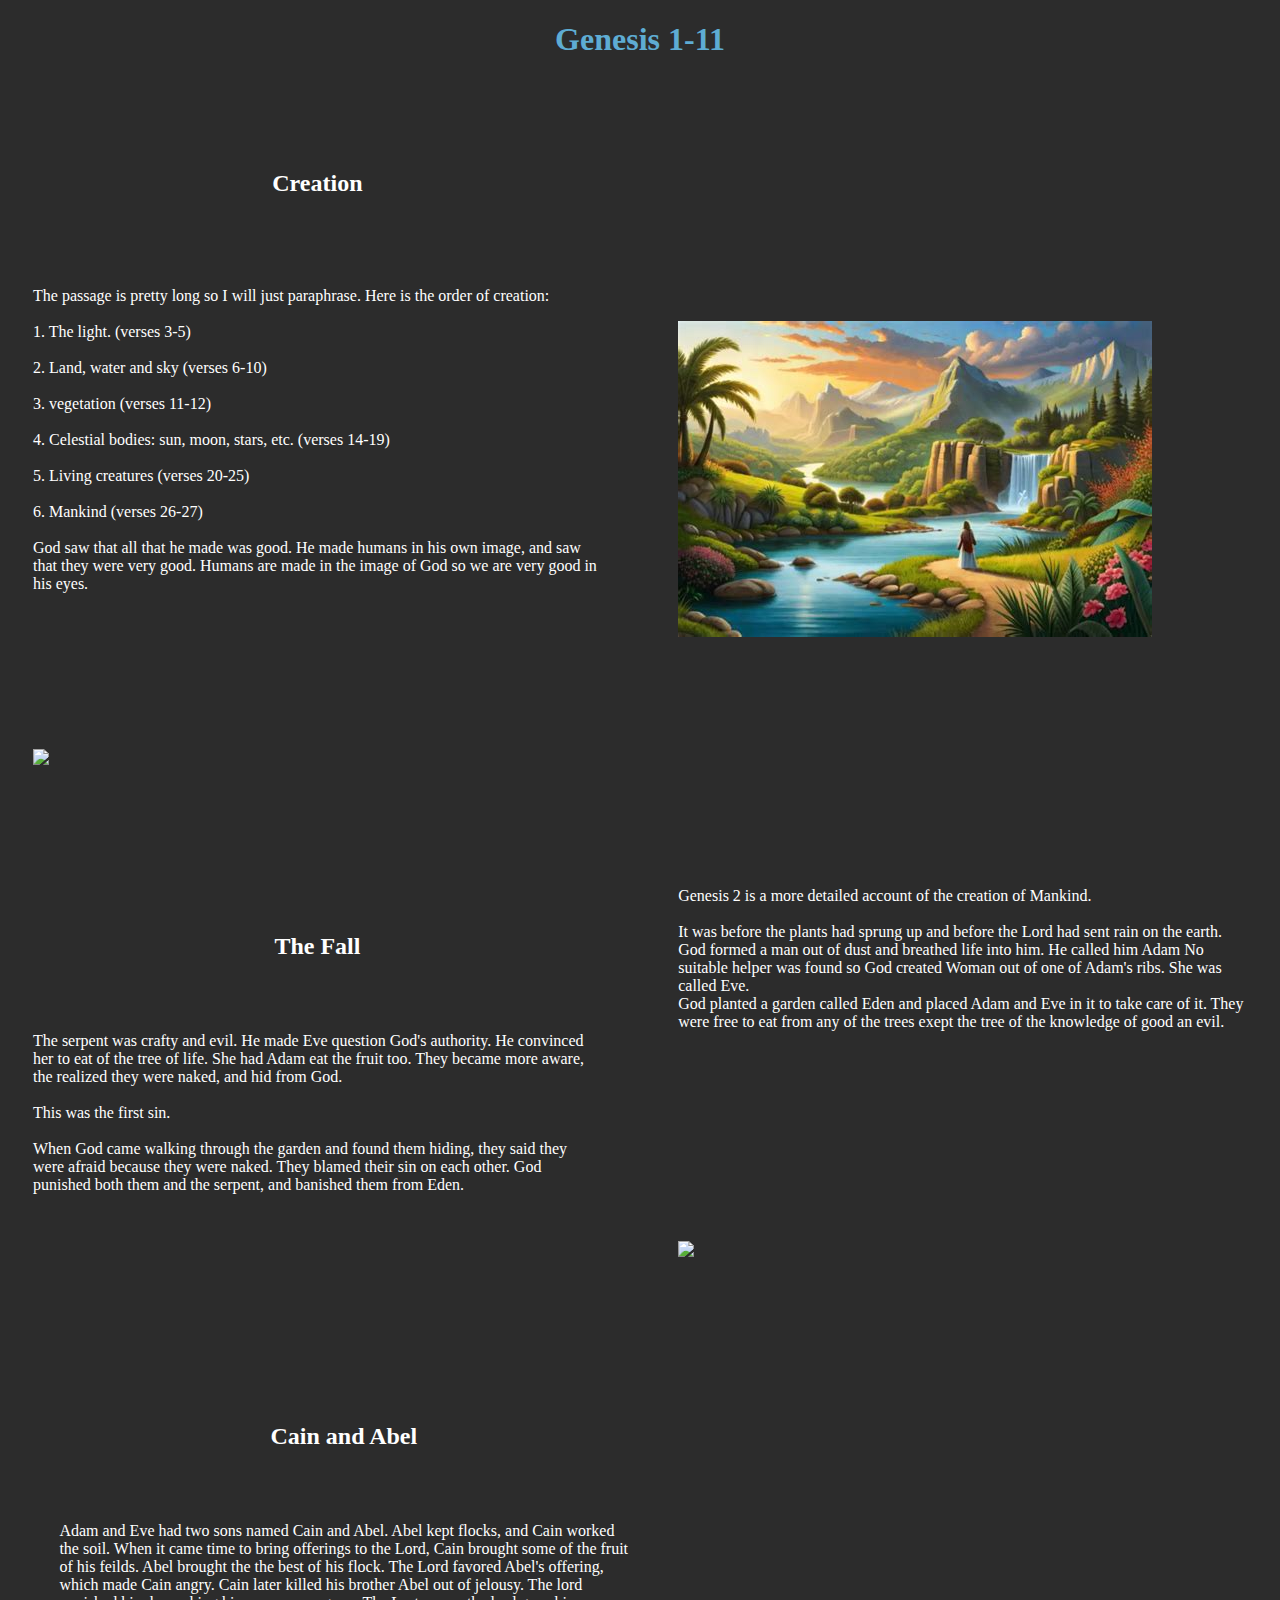
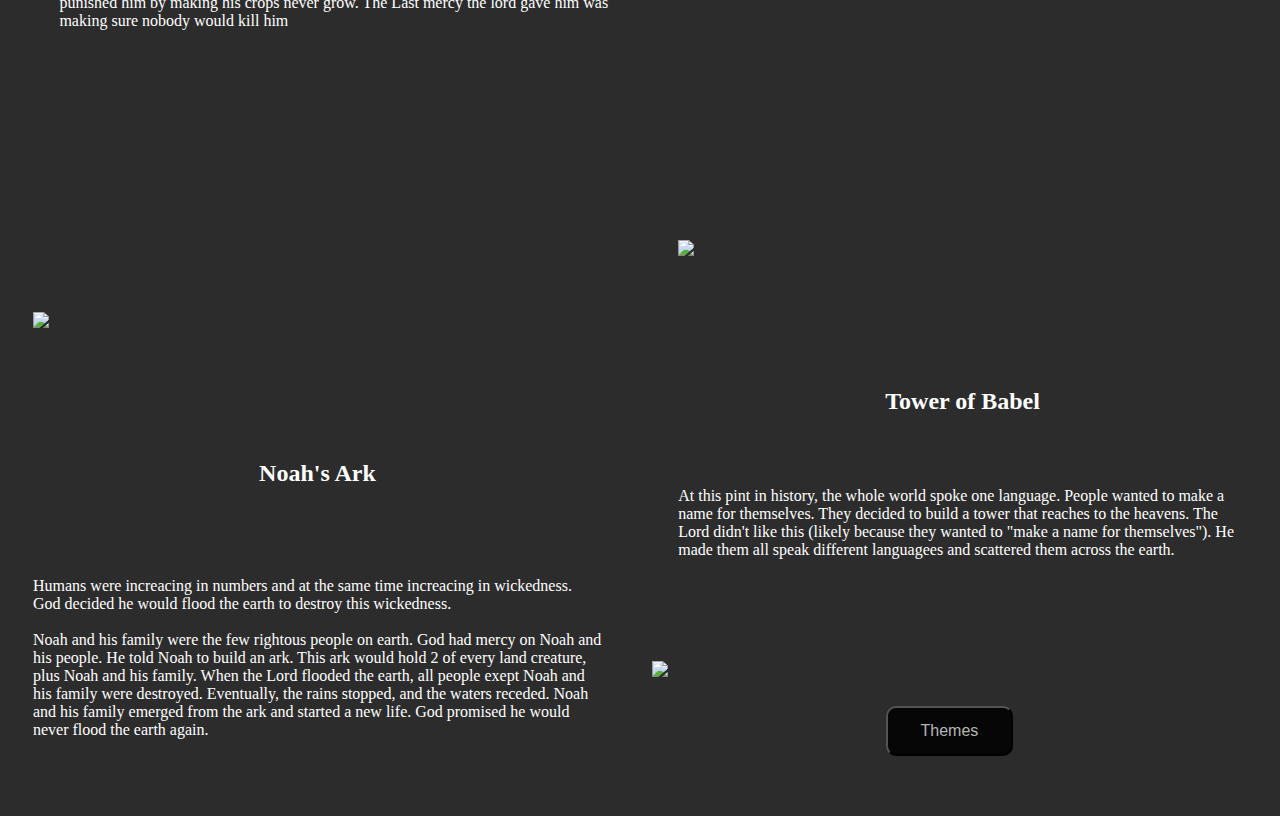
==== commit 6e23f1df: "added themes page" ====
--- a/index.html
+++ b/index.html
@@ -117,44 +117,26 @@
 							<div class="left-container">
 								<img src="https://external-content.duckduckgo.com/iu/?u=https%3A%2F%2Ftse2.explicit.bing.net%2Fth%3Fid%3DOIP.u7g0Nc36qLh3I8Xngn5aVgHaF8%26pid%3DApi&f=1&ipt=6ad442d494188bef8ea464920b04510f925e5931a84650f08dbd57f0857e4c54&ipo=images" style="width:80%;text-align:center;">
 								</div>
+								<br>
+								<br>
+								<br>
+								<br>
+								<br>
+								<br>
+								<br>
+								<br>
+								<br>
+		<div style="text-align: center;">
+								<br>
+								<br>
+								<br>
+								<br>
+								<br>
+								<br>
 
+								<button class="button" onclick="window.location.href='themes.html'">Themes</button>
+								</div>
 
-			<br>
-			<br>
-			<br>
-			<br>
-			<br>
-			<br>
-			<br>
-
-	
-
-
-			<br>
-			<br>
-			<br>
-			<br>
-			<br>
-			<br>
-			<br>
-			<br>
-			<br>
-			<br>
-			<br>
-			<br>
-			<br>
-			<br>
-			<br>
-			<br>
-			<br>
-			<br>
-			<br>
-			<br>
-			<br>
-			<br>
-			<br>
-			<br>
-			<br>
 
 	</html>
 
--- a/style.css
+++ b/style.css
@@ -17,12 +17,21 @@
 	background-color: #2c2c2c;
 	transition height 2s;
 	color: #5eacd3;
+	border-color: #060606;
+	border: 2px;
 }
 .title {
 	font: sans-serif;
 	text-align: center;
+	color: #5eacd3;
 	/*position: sticky;
 	top: 0;*/
+}
+.paragraph {
+	font: sans-serif;
+	color: #d1d1d1;
+	margin: 25px;
+	font-size: 18px;
 }
 .left-container {
 	display: inline;
@@ -46,5 +55,20 @@
 }
 .heading {
 	text-align: center;
+	color: white;
+	font: sans-serif;
 	
 }
+.button {
+	background-color: #060606;
+	color: #b6b6b7;
+	border-radius: 10px;
+	width: 10%;
+	height: 50px;
+	font-size: 100%;
+	transition-duration: 0.3s;
+
+}
+.button:hover {
+	background-color: #121212;
+}
